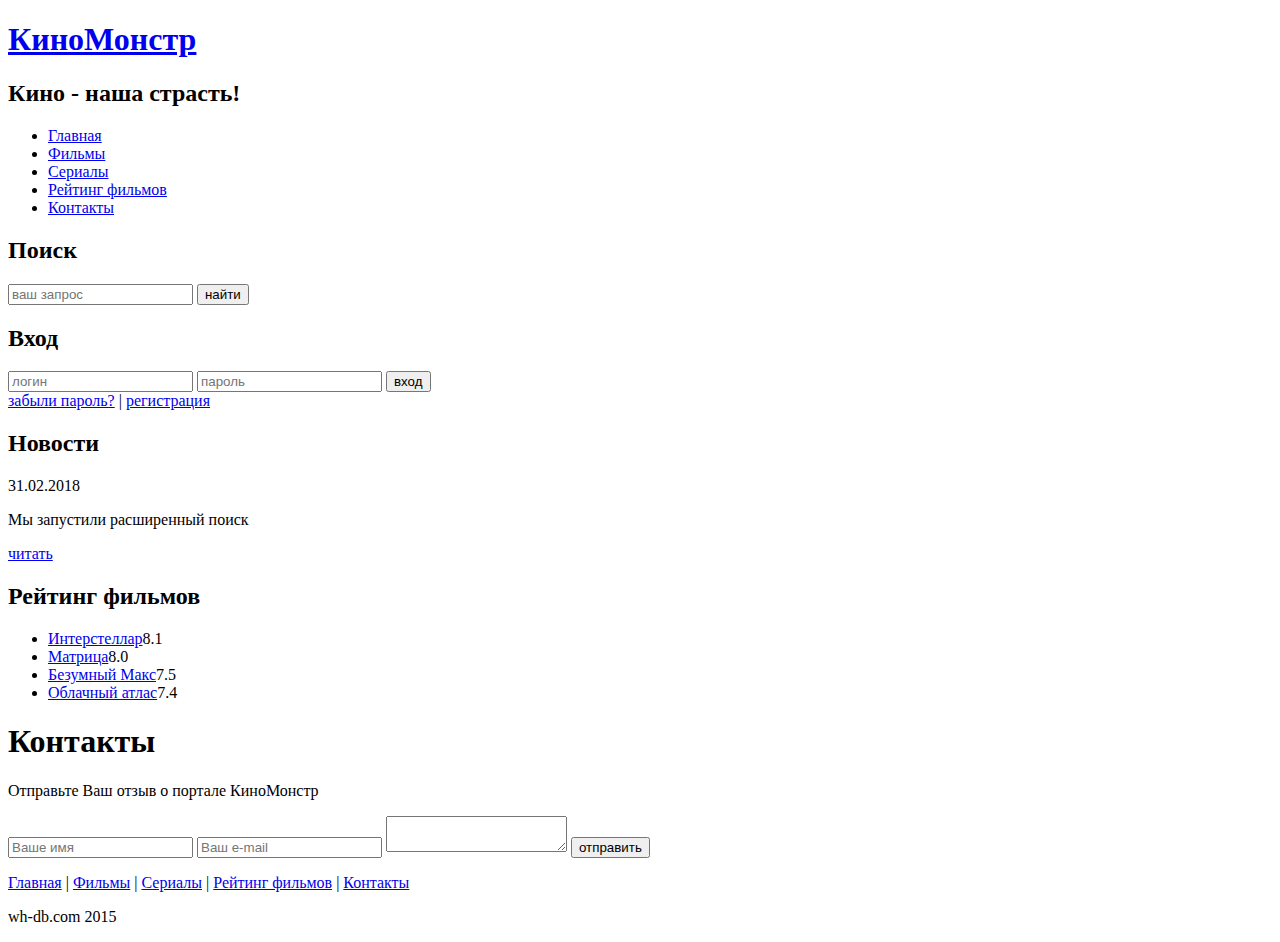
==== contact.html @ 78a32100 "feat: add new file contact.html with code" ====
<!DOCTYPE html>
<html lang="ru">
<head>
	<meta charset="UTF-8">
	<meta name="viewport" content="width=device-width, initial-scale=1.0">
	<title>Контакты</title>
	<meta name="description" content="Киномонстр - это портал о кино">
	<meta name ='keyword' content='фильмы, фильмы онлайн, hd'>
	<link rel="stylesheet" href="assets/css/style.css">
</head>
<body>
	<div class="main">
		
		<div class="header">
			<div class="logo">
				<div class="logo_text">
					<h1><a href="index.html">КиноМонстр</a></h1>
					<h2>Кино - наша страсть!</h2>
				</div>	
			</div>
			
			<div class="menubar">
				<ul class="menu">
					<li><a href="index.html">Главная</a></li>
					<li><a href="films.html">Фильмы</a></li>
					<li><a href="#">Сериалы</a></li>
					<li><a href="raiting.html">Рейтинг фильмов</a></li>
					<li class="selected"><a href="#">Контакты</a></li>
				</ul>
			</div>
		</div>
		
		<div class="site_content">
			
			<div class="sidebar_container">
				<div class="sidebar">
					<h2>Поиск</h2>
					<form method="post" action="#" id="search_form">
						<input type="search" name="search_field" placeholder="ваш запрос">
						<input type="submit" class="btn" value="найти">
					</form>
				</div>

				<div class="sidebar">
					<h2>Вход</h2>
					<form method="post" action="#" id="login">
						<input type="text" name="login_field" placeholder="логин">
						<input type="password" name="password_field" placeholder="пароль">
						<input type="submit" class="btn" value="вход">
						<div class="lables_passreg_text">
							<span><a href="#">забыли пароль?</a></span> | <span><a href="#">регистрация</a></span>
						</div>
					</form>
				</div>
			
				<div class="sidebar">
					<h2>Новости</h2>
					<span>31.02.2018</span>
					<p>Мы запустили расширенный поиск</p>
					<a href="#">читать</a>
				</div>
			
				<div class="sidebar">
					<h2>Рейтинг фильмов</h2>
					<ul>
						<li><a href="#">Интерстеллар</a><span class="rating_sidebar">8.1</span></li>
						<li><a href="#">Матрица</a><span class="rating_sidebar">8.0</span></li>
						<li><a href="#">Безумный Макс</a><span class="rating_sidebar">7.5</span></li>
						<li><a href="#">Облачный атлас</a><span class="rating_sidebar">7.4</span></li>
					</ul>
				</div>
			</div>

			<div class="content">
				
			<!--/*	<h1>Контакты</h1>
				<div class="content_contact_text">Отправьте ваш отзыв о портале КиноМонстр</div>
				
				<div class="send">
					
					<form class="contact_form" action="#" method="post">
						
						<input class="form_name" type="text" name="contact_name" placeholder="Ваше имя">
						<input class="form_e-mail" type="text" name="contact_e-mail" placeholder="Ваш e-mail">
						<textarea class="area_text" name="contact_text"></textarea>
						<br>
						<input class="btn" type="submit" value="отправить">

					</form>
				</div>-->

				<h1>Контакты</h1>

				<p>Отправьте Ваш отзыв о портале КиноМонстр</p>
	
				<div class="send send_contact">	

					<form method="post" action="#" id="contact">

						<input type="text" name="review_name" placeholder="Ваше имя">
						<input type="text" name="review_email" placeholder="Ваш e-mail">
						<textarea name="review_text"></textarea>
						<input class="btn" type="submit" value="отправить">

					</form>
				</div>

			</div>
		</div>
	
		<div class="footer">
			<p>
				<a href="index.html">Главная</a> |
				<a href="films.html">Фильмы</a> |
				<a href="#">Сериалы</a> |
				<a href="raiting.html">Рейтинг фильмов</a> |
				<a href="#">Контакты</a> 
			</p>
			<p>wh-db.com 2015</p>
		</div>
	</div>
</body>
</html>
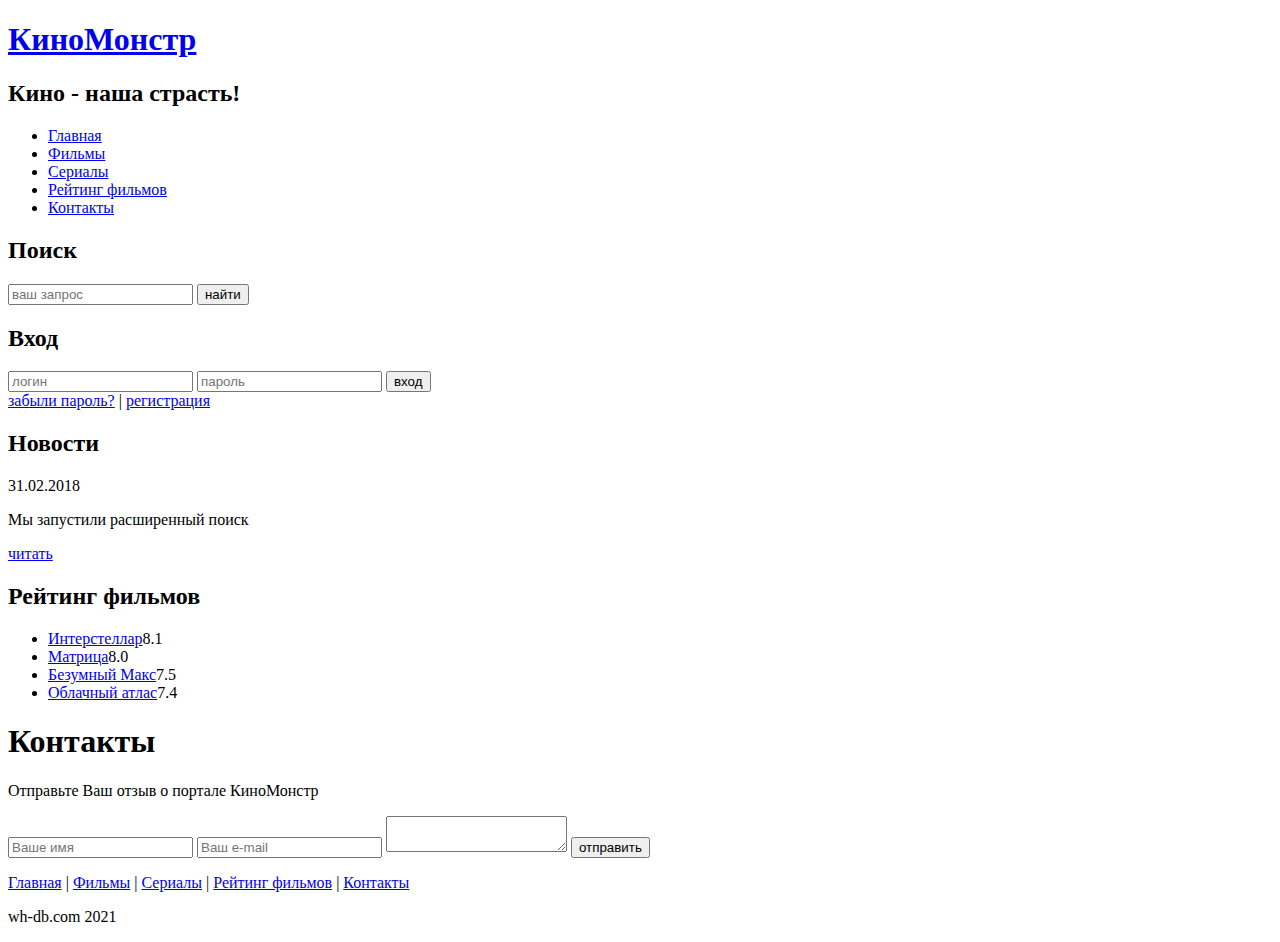
==== commit 2c115828: "feat: add new file contact.html with code" ====
--- a/contact.html
+++ b/contact.html
@@ -116,7 +116,7 @@
 				<a href="raiting.html">Рейтинг фильмов</a> |
 				<a href="#">Контакты</a> 
 			</p>
-			<p>wh-db.com 2015</p>
+			<p>wh-db.com 2021</p>
 		</div>
 	</div>
 </body>
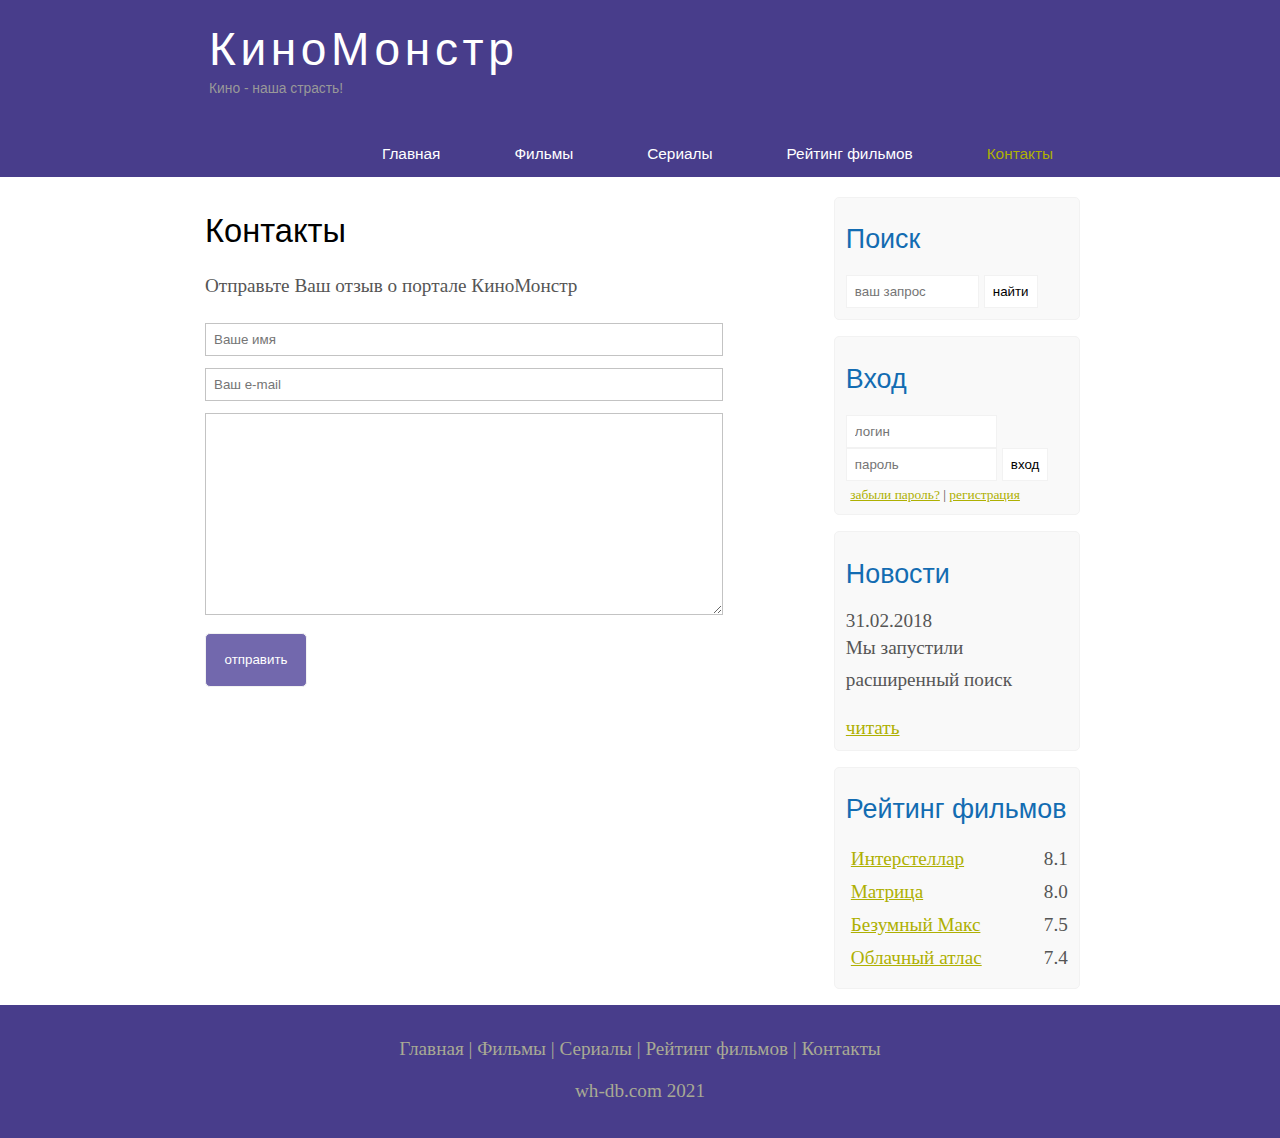
==== commit 1be7b4c3: "feat: add correct name file rating.html into file contact.html" ====
--- a/contact.html
+++ b/contact.html
@@ -113,7 +113,7 @@
 				<a href="index.html">Главная</a> |
 				<a href="films.html">Фильмы</a> |
 				<a href="#">Сериалы</a> |
-				<a href="raiting.html">Рейтинг фильмов</a> |
+				<a href="rating.html">Рейтинг фильмов</a> |
 				<a href="#">Контакты</a> 
 			</p>
 			<p>wh-db.com 2021</p>
--- a/assets/css/style.css
+++ b/assets/css/style.css
@@ -0,0 +1,540 @@
+* {
+	margin: 0;
+	padding: 0;
+}
+
+body {
+	font-size: 1.2em;
+	background-color: #fff;
+	color: #555;
+}
+
+p {
+	padding: 0 0 20px 0;
+	line-height: 1.7em;
+}
+
+input[type="text"], input[type="password"], input[type="search"] {
+	color: #5d5d5d;
+	width: 60%;
+	padding: 8px;
+}
+
+input, textarea {
+	outline: none;
+	border: none;
+	border: solid 1px #f2f2f2;
+}
+h1, h2 {
+	font: normal 170% 'century gothic', arial;
+	margin:  0 0 15px 0;
+	padding: 15px 0 5px 0;
+	color: #000;
+}
+
+h2 {
+	font-size: 140%;
+}
+
+a, a:hover {
+	outline: none;
+	text-decoration: underline;
+	color: #aeb002;
+}
+
+ul {
+	margin: 2px 0 22px 17px;
+}
+
+ul li {
+	margin: 0 0 6px 0;
+	padding: 0 0 4px 5px;
+	line-height: 1.5em;
+}
+
+hr {
+	border: solid 1px #f3f3f3;
+}
+
+
+.header {
+	background-color: darkslateblue;
+	height: 177px;
+	font-size: 0.8em;
+	margin-left: 0px;
+	margin-right: 0px;
+	min-width: 900px;
+}
+
+.main, .logo, .menubar, .site_content, .footer {
+	margin-left: auto;
+	margin-right: auto;
+}
+
+.logo {
+	width: 880px;
+	padding-bottom: 40px;
+}
+
+.logo h1, .logo h2 {
+	font: normal 300% 'century gothic', arial, sans-serif;
+	margin: 0 0 0 9px;
+}
+
+.logo_text h1, .logo_text h1 a, .logo_text h1 a:hover {
+	padding: 22px 0 0 0;
+	color: #fff;
+	letter-spacing: 0.1em;
+	text-decoration: none;
+}
+
+.logo_text h2 {
+	font-size: 0.9em;
+	padding: 4px 0 0 0;
+	color: #999;
+}
+
+.menubar {
+	width: 900px;
+	height: 46px;
+}
+
+ul.menu {
+	float: right;
+}
+
+ul.menu li {
+	float: left;
+	padding: 0 0 0 9px;
+	list-style: none;
+	margin: 1px 2px 0 0;
+}
+
+ul.menu li a {
+	font: normal 100% 'trebuchet ms', sans-serif;
+	display: block;
+	height: 20px;
+	padding: 6px 35px 5px 28px; 
+	color: #fff;
+	text-decoration: none;
+}
+
+ul.menu li.selected a {
+	color: #aeb002;
+}
+
+ul.menu li a:hover {
+	color: #e4ec04;
+}
+
+
+.site_content {
+	width: 880px;
+	overflow: hidden;
+	margin: 20px auto 0 auto;
+	background-color: white;
+}
+
+
+.sidebar_container {
+	float: right;
+	width: 224px;
+}
+
+.sidebar {
+	float: right;
+	width: 222px;
+	padding: 5%;
+	margin: 0 0 16px 0;
+	border: solid 1px #f2f2f2;
+	border-radius: 5px;
+	background-color: #f9f9f9;
+}
+
+.btn {
+	padding: 8px;
+	background-color: white;
+	cursor: pointer;
+}
+
+.sidebar h2 {
+	color: #136cb2;
+}
+
+.lables_passreg_text {
+	font-size: 0.7em;
+	margin-top: 3%;
+	margin-left: 2%;
+}
+
+.sidebar ul {
+	margin: 0;
+}
+
+.sidebar ul li {
+	list-style-type: none;
+	margin: 0 0 0 0;
+}
+
+.sidebar .rating_sidebar {
+	float: right;
+}
+
+
+.content {
+	text-align:	left;
+	width: 620px;
+	padding: 0 0 0 5px;
+	float: left;
+}
+
+.content a {
+	text-decoration: none;
+}
+
+.films_block {
+	margin-bottom: 5%;
+}
+
+.films_block img {
+	border-radius: 5px;
+	border: solid 5px #dad7d5;
+	width: 22%;
+}
+
+
+.posts .posts_content {
+	font-size: 0.8em;
+}
+
+.info_film_page {
+	margin-top: 2%;
+	margin-bottom: 4%;
+}
+
+.info_film_page .label {
+	font-size: 1.2em;
+}
+
+.info_film_page .value {
+	font-size: 1em;
+	color: #49945a;
+	margin-right: 3%;
+}
+
+.description_film {
+	margin-bottom: 15%;
+}
+
+.description_film img {
+	float: left;
+	margin-right: 2%;
+	border-radius: 5px;
+	border: solid 5px #dad7d5;
+}
+
+.reviews {
+	margin-bottom: 4%;
+	font-size: 0.9em;
+}
+
+.reviews .review_name {
+	background-color: #7268ad;
+	color: white;
+	padding: 1%;
+	border-top-left-radius: 5px;
+	border-top-right-radius: 5px;
+}
+
+.reviews .review_text {
+	padding-top:  2%;
+	padding-bottom: 2%;
+	padding-left: 2%;
+}
+
+.send {
+	margin-bottom: 4%;
+}
+
+.send input[type="text"], textarea {
+	border: solid 1px #c3c3c3;
+	margin-bottom: 2%; 
+}
+
+.send input[type="text"] {
+	width: 98%;
+}
+
+.send textarea {
+	width: 624px;
+	height: 200px;
+}
+
+.send input[type="submit"] {
+	background-color: #7268ad;
+	padding: 3%;
+	color: white;
+	border-radius: 5px;
+}
+
+/* contact page 
+.content_contact_text {
+	padding-top: 5px;
+	padding-bottom: 20px;
+}
+
+.contact_form {
+	padding-top: 5px;
+}
+
+.content .send .form_name, .content .send .form_e-mail {
+	width: 500px;
+}
+
+.content .send .area_text {
+	width: 516px;
+}
+*/
+
+.send_contact input[type="text"] {
+  width: 500px;
+}
+
+.send_contact textarea {
+  width: 516px;
+}
+
+
+.info_film {
+	margin-bottom: 5%;
+	background-color: #f9f9f9;
+	padding: 5%;
+	height: 270px;
+}
+
+.info_film img {
+	float: left;
+	margin-right: 2%;
+	border-radius: 5px;
+	border: solid 5px #dad7d5;
+	width: 25%;
+}
+
+.button {
+	background-color: #7268ad;
+	padding: 2%;
+
+	color: white;
+	
+	border-radius: 5px;
+	float: right;
+	margin-top: 5%;
+	clear: both;
+	font-size: 0.8em;
+}
+
+.button a {
+	color: white;
+}
+
+
+table {
+	width: 100%;
+	border: solid 1px #f4f4f4;
+}
+
+td {
+	padding: 2%;
+	border: solid 1px #f4f4f4;
+}
+
+td img {
+	width: 60px;
+	vertical-align: middle;
+}
+
+.center {
+	text-align: center;
+}
+
+.rating {
+	font-weight: bold;
+}
+
+
+.footer {
+	width: 100%;
+	height: 100px;
+	padding: 28px 0 5px 0;
+	text-align: center;
+	background-color: darkslateblue;
+	color: #a8aa94;
+	margin-left: 0;
+	margin-right: 0;
+	min-width: 900px;
+}
+
+.footer a {
+	color: #a8aa94;
+	text-decoration: none;
+}
+.footer a:hover {
+	color: #fff;
+	text-decoration: none;
+}
+
+.footer p {
+	padding: 0 0 10px 0;
+}
+
+
+/* CSS Mobile */
+
+@media only screen
+and (min-device-width : 320px)
+and (max-device-width : 568px) {
+
+	.header {
+		background-color: #257965;
+		min-width: 100%;
+		height: 20%;
+		text-align: center;
+	}
+
+	.logo {
+		width: 100%;
+	}
+
+	.site_content {
+		width: 100%;
+		text-align: center;
+	}
+
+	.menubar {
+		width: 100%;
+		height: 100%;
+	}
+
+	.content {
+		width: 100%;
+		text-align: center;
+	}
+
+	/*.site_content {
+		width: 100%;
+		text-align: center;
+	}*/
+
+	.sidebar_container {
+		display: none;
+	}
+
+	.footer {
+		display: none;
+	}
+
+	ul.menu {
+		float: none;
+	}
+
+	ul.menu li {
+		margin: 0;
+		padding: 0;
+		float: none;
+	}
+
+	.logo h1 {
+		font: normal 235% 'century gothic', arial, sans-serif;
+		
+	}
+
+	.logo h2 {
+		font: normal 100% 'century gothic', arial, sans-serif;
+		color: white;
+	}
+
+	.content h1, h2 {
+		font: normal 110% 'century gothic', arial;
+	}
+
+	.films_block img {
+		width: 43%;
+	}
+
+	.posts_content p {
+		line-height: 1.5em;
+		padding: 3%;
+		text-align: left;
+	}
+
+	.posts p {
+		font-size: 120%;
+	}
+
+	/* films page */
+	.info_film {
+		float: none;
+		height: 100%;
+	}
+
+	.info_film img {
+		width: 90%;
+		margin-bottom: 5%;
+	}
+
+	.button {
+		float: none;
+	}
+
+	/* raiting page */
+	table  {
+		display: block;
+	}
+
+	th {
+		font-size: 75%;
+	}
+
+	td {
+		padding: 0;
+		margin: 0;
+		font-size: 95%;
+		text-align: left;
+	}
+
+	/* show page */
+	iframe {
+		width: 88%;
+		height: 100%;
+	}
+
+	.description_film {
+		width: 90%;
+		text-align: left;
+		margin-left: 2%;
+	}
+	
+	.description_film img {
+		float: none;
+		width: 73%;
+		display: block;
+		padding: 0;
+		margin: 0;
+		margin-left: 11%;
+		margin-bottom: 7%;
+	}
+
+	.reviews {
+		text-align: left;
+		width: 96%;
+	}
+
+	.send input[type="text"] {
+		width: 80%;
+	}
+
+	.send textarea {
+		width: 85%;
+	}
+}	
+
